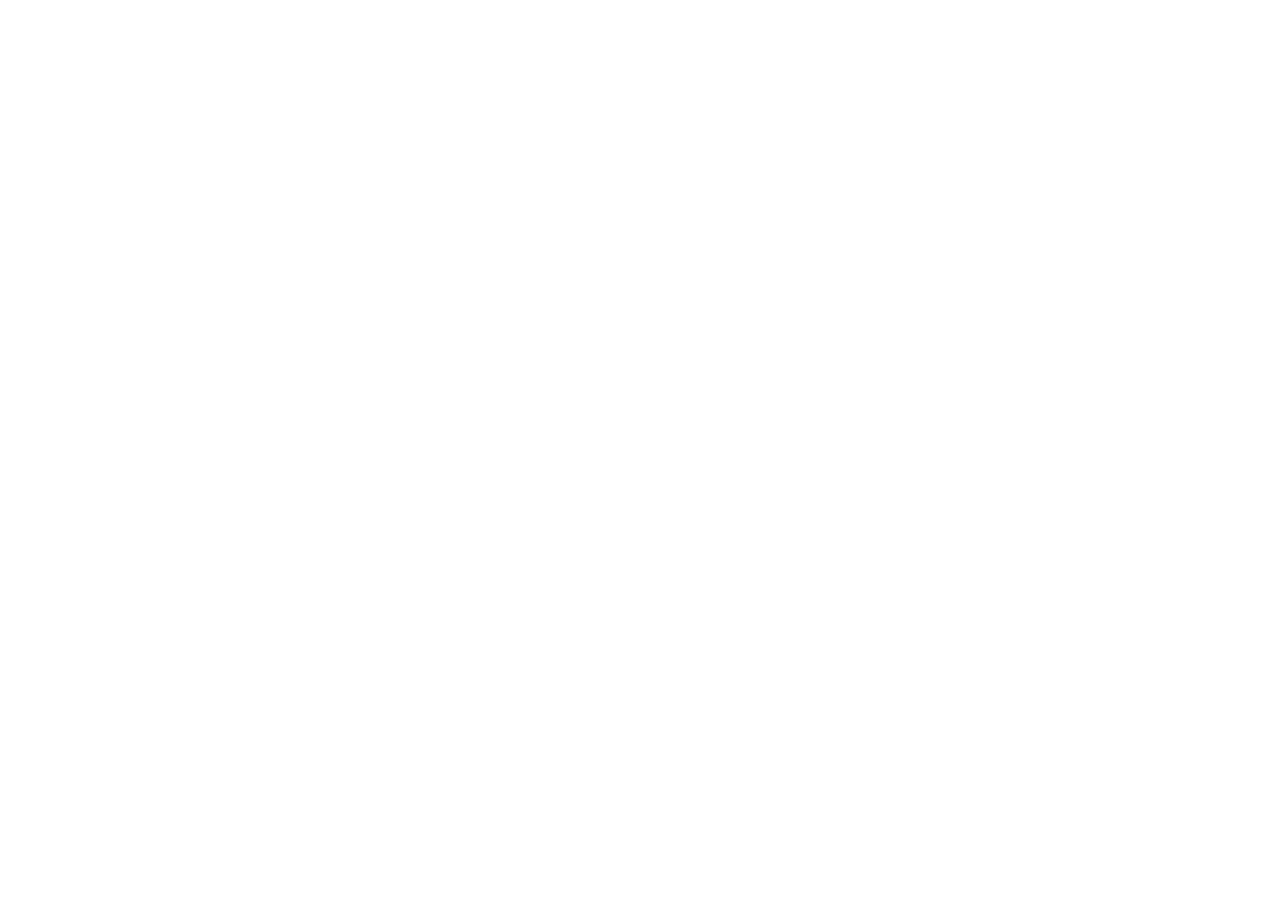
==== contact.html @ 90552706 "creating contact and projects page" ====
<!DOCTYPE html>
<html lang="en">
<head>
    <meta charset="UTF-8">
    <meta http-equiv="X-UA-Compatible" content="IE=edge">
    <meta name="viewport" content="width=device-width, initial-scale=1.0">
    <title>CONTACT-FORM</title>
</head>
<body>
    
</body>
</html>
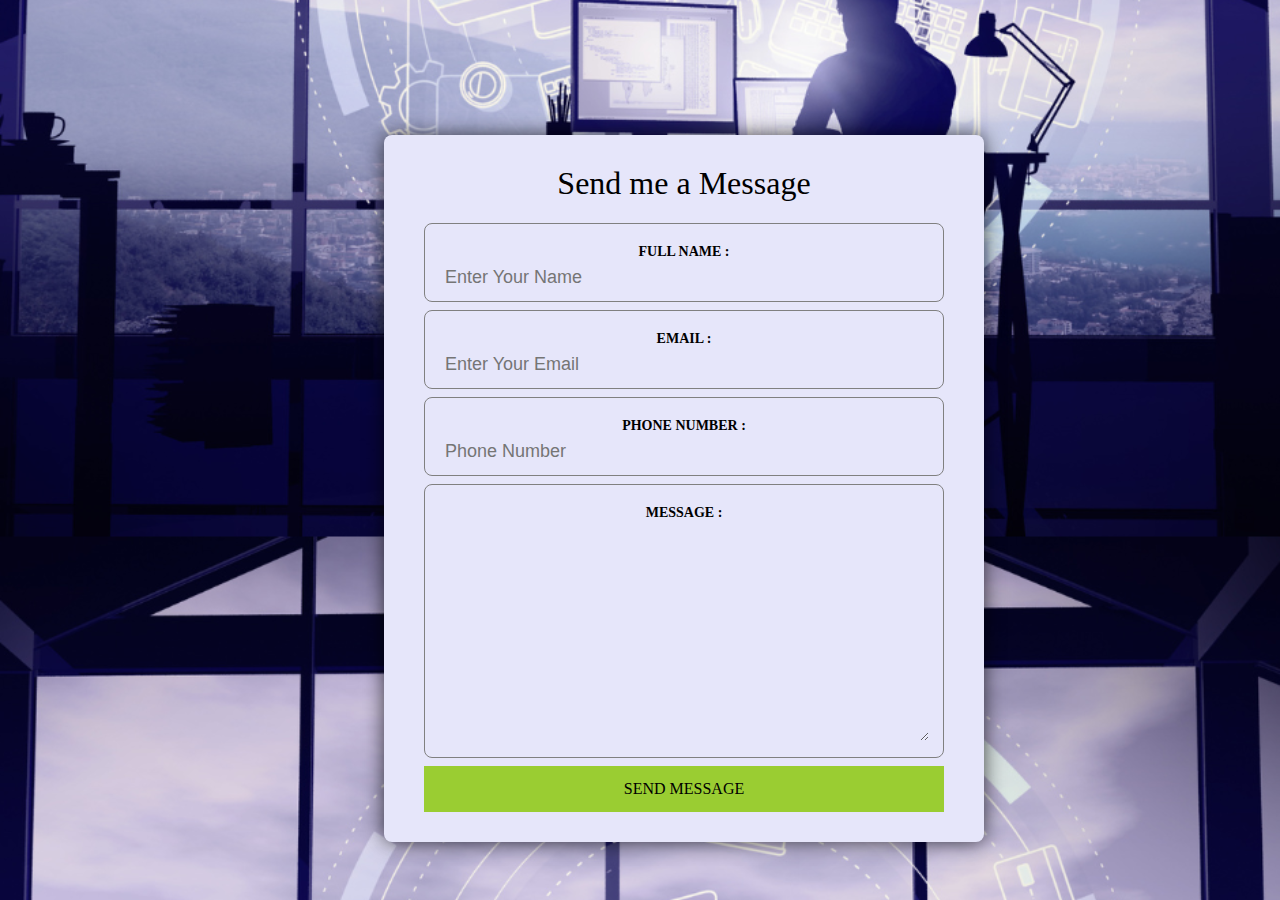
==== commit 85670c3d: "contact form update" ====
--- a/contact.html
+++ b/contact.html
@@ -5,8 +5,34 @@
     <meta http-equiv="X-UA-Compatible" content="IE=edge">
     <meta name="viewport" content="width=device-width, initial-scale=1.0">
     <title>CONTACT-FORM</title>
+    <link rel="stylesheet" href="contact.css">
 </head>
 <body>
-    
+    <div class="contact_form">
+        <h1>Send me a Message</h1>
+          <div class="txt">
+            <label for="">Full Name :</label>
+            <input type="text" name="" value="" placeholder="Enter Your Name">
+          </div>
+
+          <div class="txt">
+            <label for="">Email :</label>
+            <input type="email" name="" value="" placeholder="Enter Your Email">
+          </div>
+
+          <div class="txt">
+            <label for="">Phone Number :</label>
+            <input type="number" name="" value="" placeholder="Phone Number">
+          </div>
+
+          <div class="txt">
+            <label for="">Message :</label>
+            <textarea name="" id="" cols="30" rows="10"></textarea>
+          </div>
+
+          <div>
+            <a class="btn">Send Message</a>
+          </div>
+    </div>
 </body>
 </html>--- a/contact.css
+++ b/contact.css
@@ -0,0 +1,58 @@
+body{
+    margin: 0;
+    padding: 0;
+    background: url(form.png);
+    background-repeat: no-repeat;
+    background-position: center;
+    background-repeat: repeat;
+    background-size: cover;
+    height: 100%;
+    background-color: yellowgreen;
+}
+.contact_form{
+    width: 85%;
+    max-width: 600px;
+    background-color: lavender;
+    position: absolute;
+    top: 15%;
+    left: 30%;
+    transform: translate(-50% -50%);
+    padding: 30px 40px;
+    box-sizing: border-box;
+    border-radius: 8px;
+    text-align: center;
+    box-shadow: 0 0 20px #000000b3;
+}
+.contact_form h1{
+    margin-top: 0;
+    font-weight: 200;
+}
+.txt{
+    border: 1px solid grey;
+    margin: 8px 0;
+    padding: 12px 18px;
+    border-radius: 8px;
+}
+.txt label{
+    display: inline-block;
+    text-align: left;
+    text-transform: uppercase;
+    font-size: 14px;
+    font-weight: bolder;
+    color: black;
+    margin-top: 8px;
+}
+.txt input, .txt textarea{
+    width: 100%;
+    border: none;
+    background: none;
+    outline: none;
+    font-size: 18px;
+    margin-top: 6px;
+}
+.btn{
+    display: block;
+    background: yellowgreen;
+    padding: 14px 0;
+    text-transform: uppercase;
+}